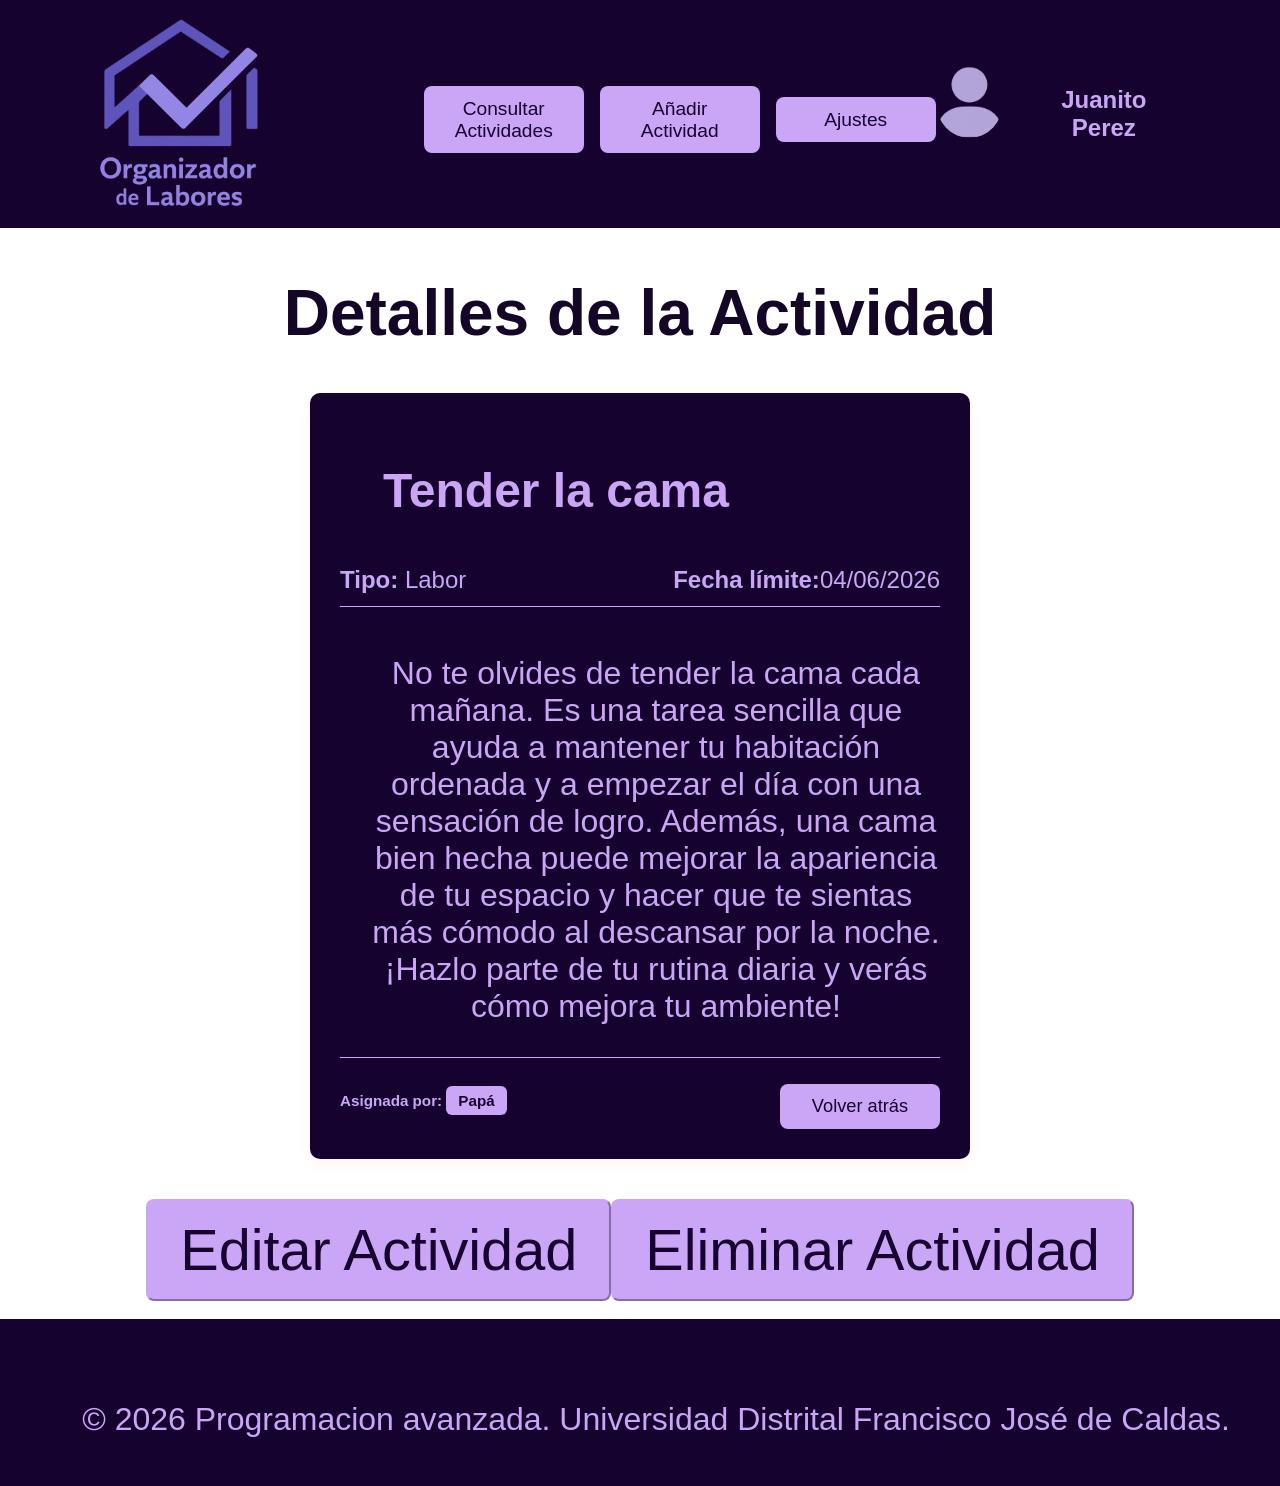
==== taller4.frontend/public_html/Actividad.html @ 5ed8c47d "ojala vaya bien ajajaj" ====
<!DOCTYPE html>
<html lang="es">
    <head>
        <title>Detalle de la Actividad - Organizador De Labores</title>
        <meta charset="UTF-8">
        <meta name="viewport" content="width=device-width, initial-scale=1.0">
        <link rel="stylesheet" href="css/Style.css">
        <link rel="stylesheet" href="css/actividad.css">
    </head>
    <body>
        <header>
            <nav class="barrasuperior" id="principal">
                <div class="logo">
                    <img src="img/logo.png" alt="Logo de Organizador de Labores" class="logo-img">
                </div>
                
                <div class="menu-items">
                    <button class="menu-btn" id="Consultar">Consultar Actividades</button>
                    <button class="menu-btn" id="añadir">Añadir Actividad</button>
                    <button class="menu-btn" id="info">Ajustes</button>
                    
                </div>
                
                <div class="botones">
                    <img src="img/perfil.png" alt="Perfil" class="perfil-img">  
                    <h2 class="perfil">Juanito Perez</h2>
                </div>
            </nav>
        </header>

        <h1 class="titulo">Detalles de la Actividad</h1>

        <div class="activity-container">
            <div class="activity-header">
                <h2 id="activity-title">Tender la cama</h2>
                <div class="activity-meta">
                    <span id="activity-type"><strong>Tipo:</strong> Labor</span>
                    <span id="activity-date"><strong>Fecha límite:</strong>04/06/2026 </span>
                </div>
            </div>
            
            <div class="activity-body">
                <p class="activity-description" id="activity-description">
                    No te olvides de tender la cama cada mañana. Es una tarea sencilla que ayuda a mantener
                     tu habitación ordenada y a empezar el día con una sensación de logro. Además, 
                     una cama bien hecha puede mejorar la apariencia de tu espacio y hacer que 
                     te sientas más cómodo al descansar por la noche. ¡Hazlo parte de tu rutina diaria y 
                     verás cómo mejora tu ambiente!
                </p>
            </div>
            
            <div class="activity-footer">
                <div>
                    <span><strong>Asignada por:</strong> </span>
                    <span class="tutor-asign" id="actividad-tutor">Papá</span>
                </div>
                <div class="menu-items">
                    <button class="menu-btn" id="back">Volver atrás</button>
                </div>
            </div>
        </div>

        <div id="editar-actividad">
            <div class="btn2">
                <button class="btn" id="editar">Editar Actividad</button>
                <button class="btn" id="eliminar">Eliminar Actividad</button>
            </div><br>
            
        </div>

        <div id="confirmar-eliminacion">
            <h1>¿Estás seguro de que deseas eliminar esta actividad?</h1>
             <div class="btn2">
                <button class="btn" id="confirmar-eliminar">Sí, eliminar</button>
                <button class="btn" id="cancelar-eliminacion">No, cancelar</button>
            </div>
        </div>

        <footer><br>
            <p>© 2026 Programacion avanzada. Universidad Distrital Francisco José de Caldas.</p>
        </footer>
        <script src="Scripts/Actividad.js"></script>
    </body>
</html>
---- taller4.frontend/public_html/css/Style.css ----
/*
Click nbfs://nbhost/SystemFileSystem/Templates/Licenses/license-default.txt to change this license
Click nbfs://nbhost/SystemFileSystem/Templates/ClientSide/css.css to edit this template
*/
/* 
    Created on : 1 may 2026, 11:04:44
    Author     : User
*/
body {
  font-family: sans-serif;
  margin:0;
  padding:0;
}

.barrasuperior {
  display: flex;
  padding: 16px;
  justify-content: space-between;
  align-items: center;
}

.barrasuperior#principal {
  background-color: #16022f;
}

.logo-img {
  height: 12rem;
  width: auto;
  margin-left: 5rem;
}

.menu-items {
    display: flex;
    gap: 1rem;
    align-items: center;
    margin-left: 10rem;
}

.menu-btn {
  justify-content: center;
  display: flex;
  font-size: larger;
  text-align: center;
  min-width: 10rem;
  padding: 0.6rem 1rem;
  cursor: pointer;
  color: #16022f;
  border-color: transparent;
  background-color: #cba6f7;
  border-radius: 8px;
  margin-top: 0.7rem;
}

.menu-btn:hover {
  background-color: transparent;
  color: #cba6f7;
  background-color: #16022f;
}

.botones {
  display: flex;
  gap: 1rem;
  margin-right: 6rem;
}

.btn {
  justify-content: flex-start;
  font-size: larger;
  min-width: 10rem;
  padding: 0.6rem 1rem;
  text-align: center;
  border-radius: 8px;
  cursor: pointer;
  color: #16022f;
  border-color: #cba6f7;
  background-color: transparent;
  margin-top: 0.5rem;
}

.btn:hover {
  background-color: #16022f;
  color: #cba6f7;
}

h1 {
  color: #140627;
  text-align: center;
  font-size: 4rem;
  margin-top: 3rem;
}

.intro {
  
  display: flex;
  justify-content: center;
  align-items: center;
  background-color: #16022f;
}

p {
  color: #cba6f7;
  text-align: center;
  margin-top: 3rem;
  margin-left: 2rem;
  font-size: 2rem;
}

.imagen {
  width: 50rem;
  height: auto;
  margin-left: 2rem;
  margin-right: 6rem;
  margin-bottom: 3rem;
  margin-top: 7rem;
  border-radius: 10px;

}

.tarjetas {
  display: grid;
  grid-template-columns: repeat(2, 1fr);
  justify-content: center;
  gap: 2rem;
  margin: 2rem 2rem 2rem 2rem;
}

.tarjeta1 {
  grid-column: span 2;
}

#texto-tarjeta {
  color: #16022f;
  padding: 1rem;
}

.unirse {
  background-color: #16022f;
}

.unirse h1 {
  color: #cba6f7;
  text-align: center;
  font-size: 4rem;
}

.btn2 {
  display: flex;
  justify-content: center;
  font-size: 3rem;
}

.btn2 .btn {
  min-width: 20rem;
  padding: 1rem 2rem;
  background-color: #cba6f7;
}

.btn2 .btn:hover {
  background-color: transparent;
  color: #cba6f7;
  background-color: #16022f;
}

footer {
  background-color: #16022f;
  color: #cba6f7;
  text-align: center;
  padding: 1rem;
  margin-bottom: 0;
}

.login-container {
  display: flex;
  align-items: center;
  justify-content: center;
}

.login-form {
  display: flex;
  flex-direction: column;
  gap: 1rem;
  background-color: #16022f;
  padding: 2rem;
  border-radius: 8px;
  font-size: 2rem;
}

.login-form input {
  padding: 0.5rem;
  font-size: 1.5rem;
  border-radius: 4px;
  border: none;
}

.login-form label {
  color: #cba6f7;
}

.login-form select {
  padding: 0.5rem;
  font-size: 1.5rem;
  border-radius: 4px;
  border: none;
}

.login-form#registerForm table {
    width: 100%;
    border-collapse: separate;
    border-spacing: 1rem 2rem;
}

#if_children {
    display: none;
}

.calendario-contenedor {
    background-color: #100121;
    border: 1px solid rgba(203, 166, 247, 0.2);
    border-radius: 12px;
    padding: 2rem;
    max-width: 800px;
    margin: 2rem auto;
    color: #ffffff;
}

.calendario-header {
    display: flex;
    justify-content: space-between;
    align-items: center;
    margin-bottom: 1.5rem;
}

.calendario-header h2 {
    color: #cba6f7;
    margin: 0;
}

.btn-nav {
    background-color: #cba6f7;
    color: #16022f;
    border: none;
    padding: 0.5rem 1rem;
    border-radius: 6px;
    cursor: pointer;
    font-weight: bold;
}

.dias-semana {
    display: grid;
    grid-template-columns: repeat(7, 1fr);
    text-align: center;
    font-weight: bold;
    color: #cba6f7;
    margin-bottom: 1rem;
    border-bottom: 1px solid rgba(203, 166, 247, 0.3);
    padding-bottom: 0.5rem;
}

.dias-grid {
    display: grid;
    grid-template-columns: repeat(7, 1fr);
    gap: 0.5rem;
}

.dia-celda {
    background-color: #16022f;
    min-height: 80px;
    border: 1px solid rgba(203, 166, 247, 0.1);
    border-radius: 8px;
    padding: 0.5rem;
    display: flex;
    flex-direction: column;
    justify-content: flex-start;
    font-size: 0.9rem;
}

.dia-celda:hover {
    border-color: #cba6f7;
}

.dia-numero {
    font-weight: bold;
    color: #cba6f7;
    margin-bottom: 0.3rem;
}

.actividad-btn {
    background-color: #cba6f7;
    color: #16022f;
    font-size: 0.75rem;
    padding: 0.2rem 0.4rem;
    border-radius: 2rem;
    margin-top: 0.2rem;
    white-space: nowrap;
    overflow: hidden;
    text-overflow: ellipsis;
}

.perfil {
  color: #cba6f7;
}

.perfil-img {
  width: 4.5rem;
  height: 4.5rem;
  border-radius: 50%;
  margin-right: 0.5rem;
}

.contenido {
  display: flex;
  justify-content: center;
  align-items: center;
  gap: 2rem;
  margin: 2rem;
}

h2 {
  color: #16022f;
  text-align: center;
  max-width: 23rem;
  margin-left: 2rem;
  margin-right: 2rem;
}

.activity-container {
    max-width: 600px;
    margin: 2rem auto;
    background-color: #16022f;
    padding: 30px;
    border-radius: 10px;
    box-shadow: 0 5px 15px rgba(255, 0, 0, 0.05);
}

.activity-header h2 {
    color: #cba6f7;
    justify-self: center;
    margin-bottom: 3rem;
    font-size: 3em;
}

.activity-meta {
    display: flex;
    justify-content: space-between;
    font-size: 1.5em;
    color: #cba6f7;
    margin-bottom: 20px;
    border-bottom: 1px solid #cba6f7;
    padding-bottom: 12px;
}

.activity-body {
    margin-bottom: 2rem;
}

.activity-description {
    color: #cba6f7;
    font-size: 2em;
}

.activity-footer {
    display: flex;
    justify-content: space-between;
    align-items: center;
    border-top: 1px solid #cba6f7;
    padding-top: 15px;
    font-size: 0.95em;
    color: #cba6f7;
}

.tutor-asign {
    background-color: #cba6f7;
    color: #16022f;
    padding: 6px 12px;
    border-radius: 6px;
    font-weight: 600;
}

#confirmar-eliminacion {
    display: none;
}

.form-group {
    margin-bottom: 20px;
    display: flex;
    flex-direction: column;
}

.form-group label {
    margin-bottom: 8px;
    color: #cba6f7;
    font-weight: 600;
    font-size: 1.3rem;
}

.form-group input, 
.form-group select, 
.form-group textarea {
    padding: 10px;
    border: 1px solid rgba(203, 166, 247, 0.3);
    border-radius: 6px;
    font-size: 1.2rem;
    color: #cba6f7;
    background-color: #100121;
    width: 100%;
    box-sizing: border-box;
}

.form-group input:focus, 
.form-group select:focus, 
.form-group textarea:focus {
    outline: none;
    border-color: #cba6f7;
    box-shadow: 0 0 5px rgba(203, 166, 247, 0.5);
}
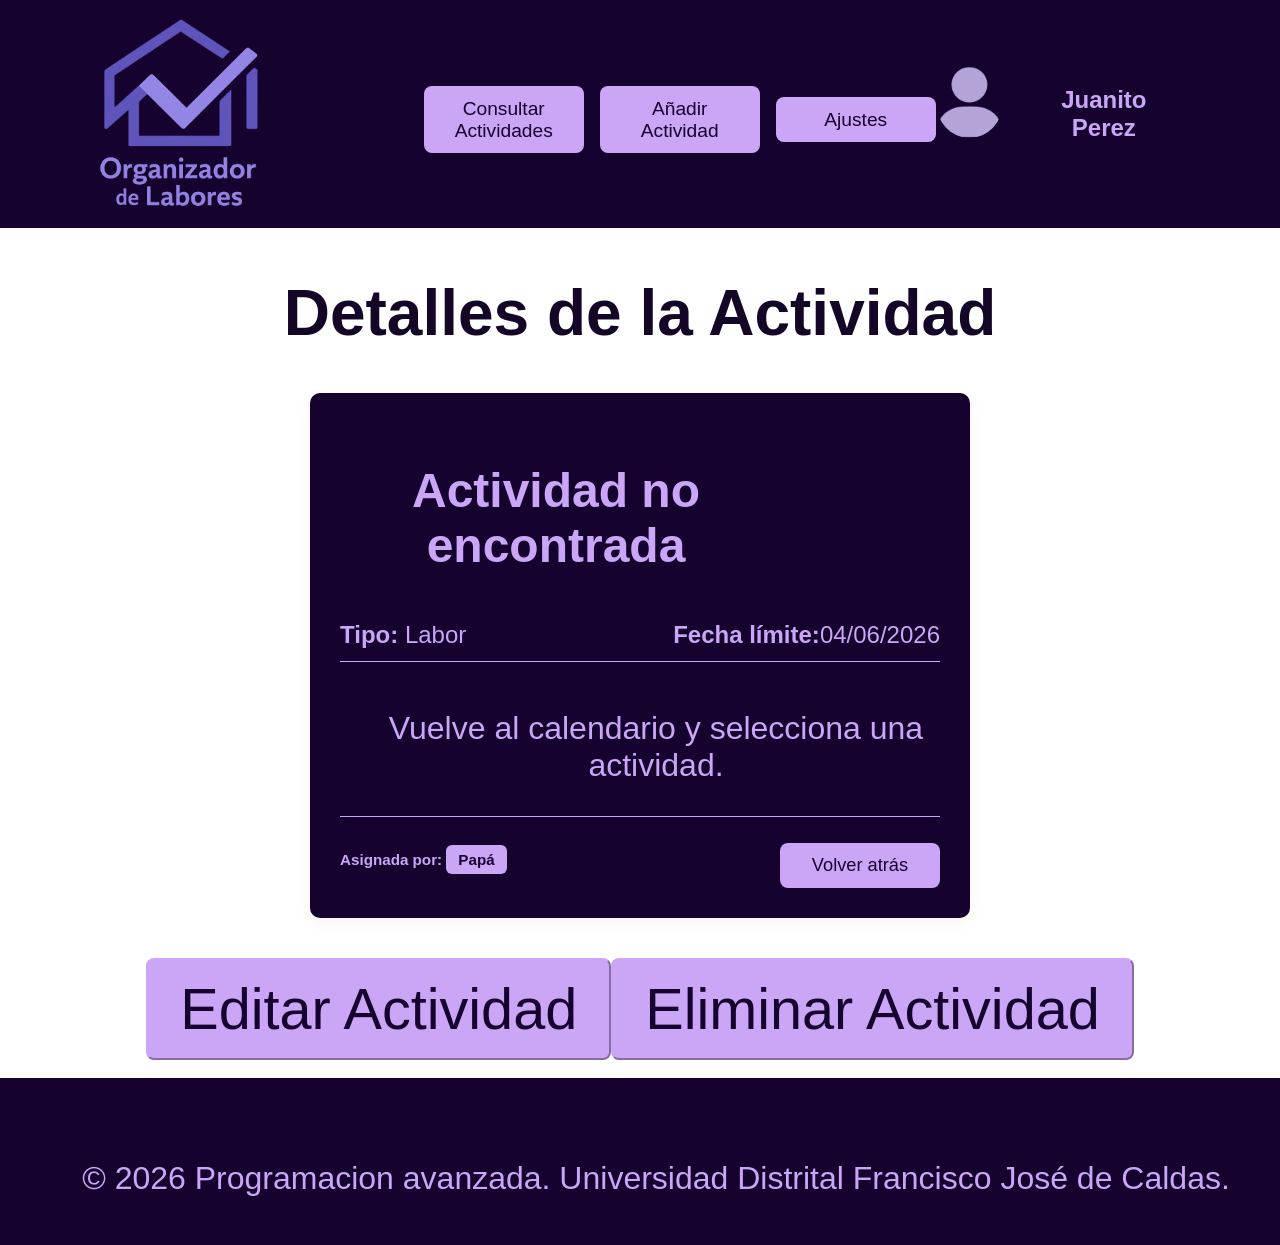
==== commit a5a48012: "Sebastian necesito su codigooo" ====
--- a/taller4.frontend/public_html/Actividad.html
+++ b/taller4.frontend/public_html/Actividad.html
@@ -17,7 +17,7 @@
                 <div class="menu-items">
                     <button class="menu-btn" id="Consultar">Consultar Actividades</button>
                     <button class="menu-btn" id="añadir">Añadir Actividad</button>
-                    <button class="menu-btn" id="info">Ajustes</button>
+                    <button class="menu-btn" id="ajustes">Ajustes</button>
                     
                 </div>
                 
--- a/taller4.frontend/public_html/css/Style.css
+++ b/taller4.frontend/public_html/css/Style.css
@@ -413,3 +413,9 @@
     border-color: #cba6f7;
     box-shadow: 0 0 5px rgba(203, 166, 247, 0.5);
 }
+
+#mensaje-resultado {
+  display:none;
+    text-align:center;
+  font-size:1.3rem;
+}
